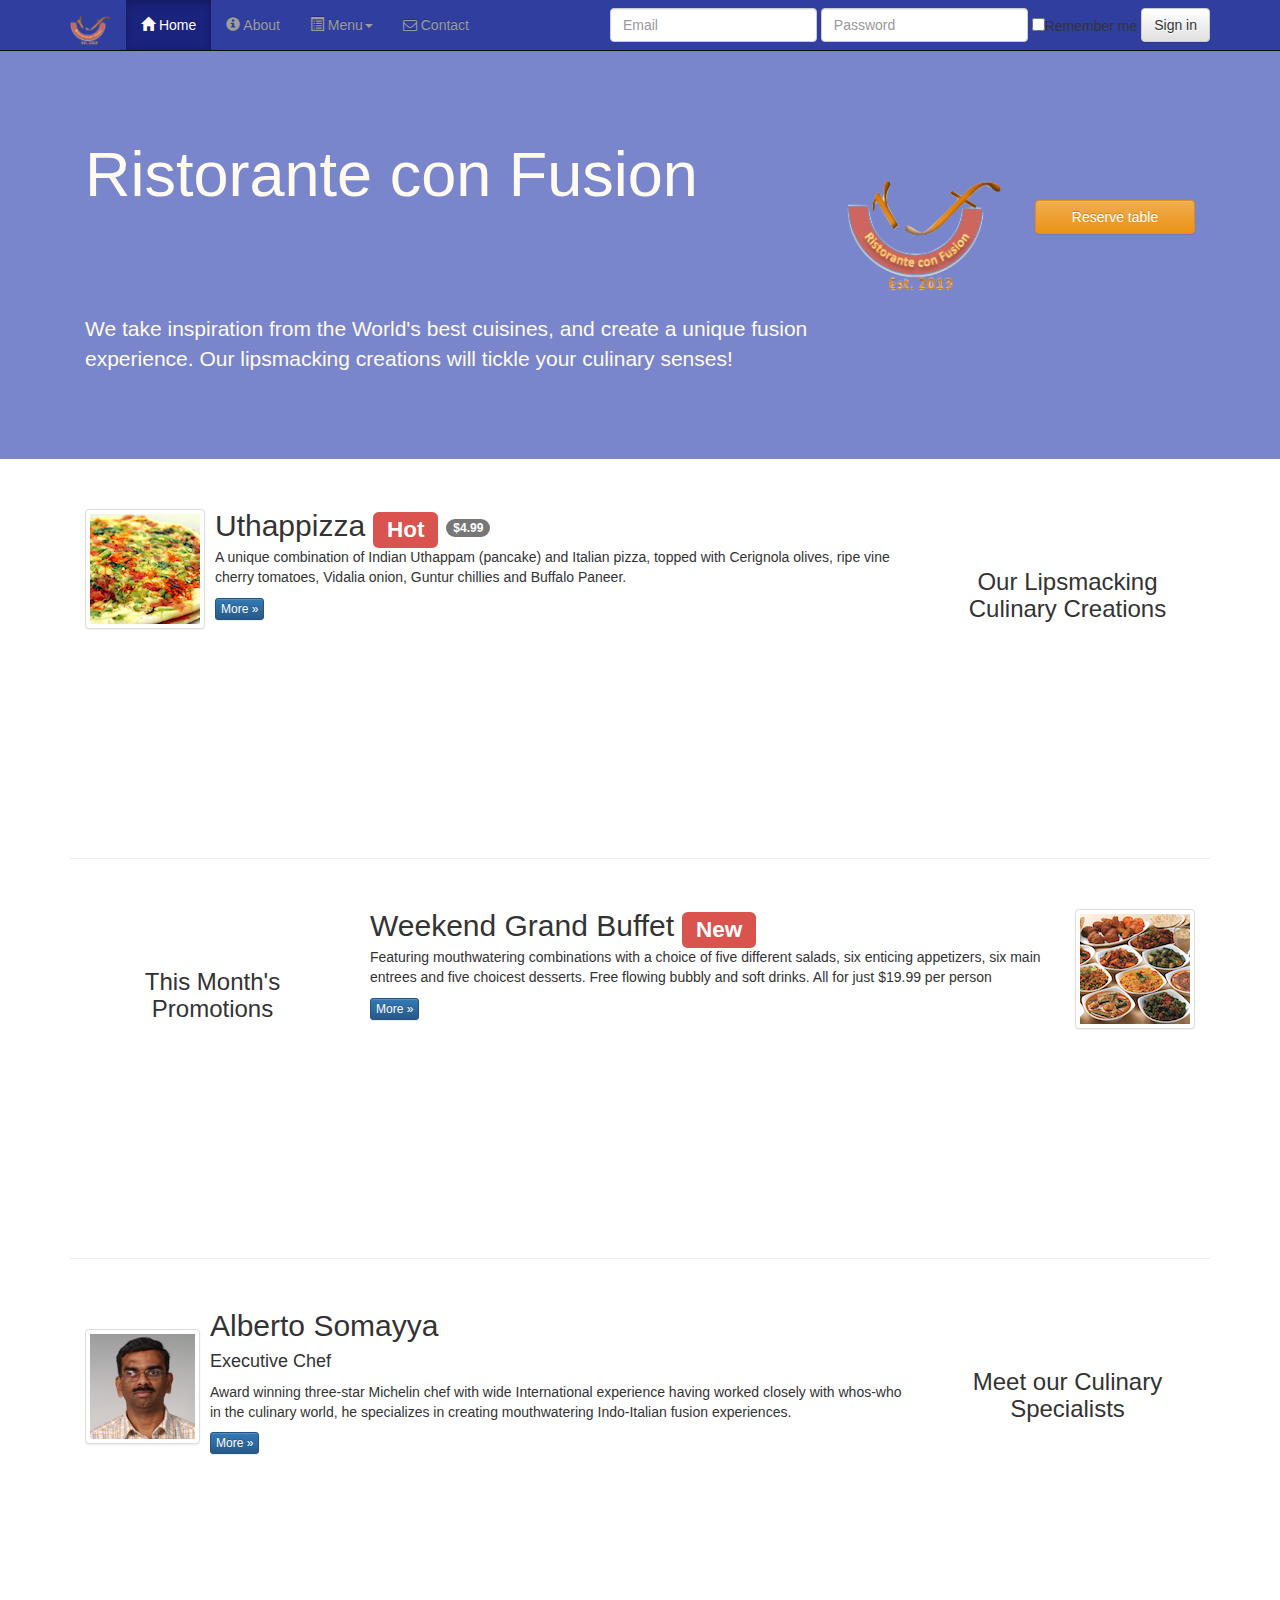
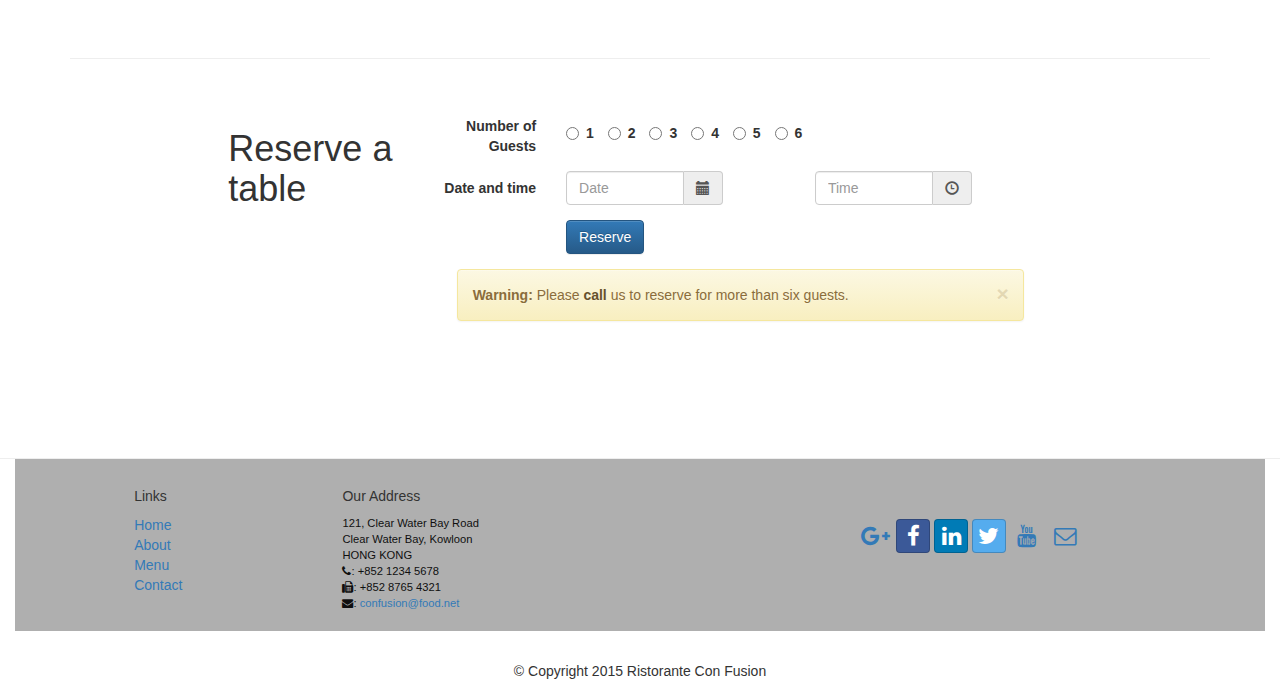
==== index.html @ d941a5f1 "First commit" ====
<!DOCTYPE html>
<html lang="en">

<head>

  <meta charset="utf-8">
  <meta http-equiv="X-UA-Compatible" content="IE=edge">
  <meta name="viewport" content="width=device-width, initial-scale=1">

  <title>Ristorante Con Fusion</title>

  <link href="css/bootstrap.min.css" rel="stylesheet">
  <link href="css/bootstrap-theme.min.css" rel="stylesheet">
  <link href="css/font-awesome.min.css" rel="stylesheet">
  <link href="css/bootstrap-social.css" rel="stylesheet">
  <link href="css/mystyles.css" rel="stylesheet">

</head>

<body>
  <nav class="navbar navbar-inverse navbar-fixed-top" role="navigation">
    <div class="container">
      <div class="navbar-header">
        <button type="button" class="navbar-toggle collapsed" data-toggle="collapse" data-target="#navbar" aria-expanded="false" aria-controls="navbar">
          <span class="sr-only">Toggle navigation</span>
          <span class="icon-bar"></span>
          <span class="icon-bar"></span>
          <span class="icon-bar"></span>
        </button>
        <a class="navbar-brand" href="index.html"><img src="img/logo.png" height=30 width=41></a>
      </div>

      <div id="navbar" class="navbar-collapse collapse">
        <ul class="nav navbar-nav">
         <li class="active"><a href="index.html"><span class="glyphicon glyphicon-home" aria-hidden="true"></span> Home</a></li>
          <li>
            <a href="aboutus.html">
              <span class="glyphicon glyphicon-info-sign" aria-hidden="true"></span> About
            </a>
          </li>
          <li class="dropdown">
            <a href="#" class="dropdown-toggle" data-toggle="dropdown" role="button" aria-haspopup="true" aria-expanded="false">
              <span class="glyphicon glyphicon-list-alt" aria-hidden="true"></span> Menu<span class="caret"></span>
            </a>
            <ul class="dropdown-menu">
              <li><a href="#">Appetizers</a></li>
              <li><a href="#">Main Courses</a></li>
              <li><a href="#">Desserts</a></li>
              <li><a href="#">Drinks</a></li>
              <li role="separator" class="divider"></li>
              <li class="dropdown-header">Specials</li>
              <li><a href="#">Lunch Buffet</a></li>
              <li><a href="#">Weekend Brunch</a></li>
            </ul>
          </li>
          <li>
            <a href="contactus.html"><i class="fa fa-envelope-o"></i> Contact</a>
          </li>
        </ul>

        <div>
          <form class="navbar-form navbar-right">
            <div class="form-group">
              <label class="sr-only" for="email">Email address</label>
              <input type="email" class="form-control" id="email" placeholder="Email">
            </div>

            <div class="form-group">
              <label class="sr-only" for="password">Password</label>
              <input type="password" class="form-control" id="password" placeholder="Password">
            </div>

            <div class="checkbox">
              <label><input type="checkbox">Remember me</label>
            </div>

            <button type="submit" class="btn btn-default">Sign in</button>

          </form>

        </div>
      </div>
    </div>
  </nav>

  <header class="jumbotron">
      <!-- Main component for a primary marketing message or call to action -->
    <div class="container">
      <div class="row row-header">
        <div class="col-xs-12 col-sm-8">
          <h1>Ristorante con Fusion</h1>
          <p style="padding:40px;"></p>
          <p>We take inspiration from the World's best cuisines, and create a unique fusion experience. Our lipsmacking creations will tickle your culinary senses!</p>
        </div>
        <div class="col-xs-12 col-sm-2">
          <p style="padding:20px;"></p>
          <img src="img/logo.png" class="img-responsive">
        </div>
        <div class="col-xs-12 col-sm-2 center-block">
          <a href="#booking_form" class="btn btn-warning btn-block" role="button" style="margin-top:50%; margin-bottom:50%">
            Reserve table
          </a>
        </div>
      </div>
    </div>
  </header>

  <div class="container">
    <div class="row row-content">
      <div class="col-xs-12 col-sm-3 col-sm-push-9">
        <p style="padding:20px;"></p>
        <h3 align=center>Our Lipsmacking Culinary Creations</h3>
      </div>


      <div class="col-xs-12 col-sm-9 col-sm-pull-3">
        <div class="media">
          <div class="media-left media-middle">
            <a href="#">
              <img class="media-object img-thumbnail"
                src="img/uthappizza.png" alt="Uthappizza">
            </a>
          </div>

          <div class="media-body">
            <h2 class="media-heading">Uthappizza
              <span class="label label-danger">Hot</span>
              <span class="badge">$4.99</span>
            </h2>

            <p>
              A unique combination of Indian Uthappam (pancake) and Italian pizza, topped with Cerignola olives, ripe vine cherry tomatoes, Vidalia onion, Guntur chillies and Buffalo Paneer.
            </p>

            <p>
              <a class="btn btn-primary btn-xs" href="#">More &raquo;</a>
            </p>
          </div>
        </div>
      </div>
    </div>


    <div class="row row-content">
      <div class="col-xs-12 col-sm-3">
        <p style="padding:20px;"></p>
        <h3 align=center>This Month's Promotions</h3>
      </div>

      <div class="col-xs-12 col-sm-9">
        <div class="media">
          <div class="media-body">
            <h2 class="media-heading">Weekend Grand Buffet
              <span class="label label-danger">New</span>
            </h2>

            <p>
              Featuring mouthwatering combinations with a choice of five different salads, six enticing appetizers, six main entrees and five choicest desserts. Free flowing bubbly and soft drinks. All for just $19.99 per person
            </p>

            <p>
              <a class="btn btn-primary btn-xs" href="#">More &raquo;</a>
            </p>
          </div>

          <div class="media-right">
            <a href="#">
              <img class="media-object img-thumbnail" src="img/buffet.png" alt="Uthappizza">
            </a>
          </div>
        </div>
      </div>
    </div>



    <div class="row row-content">
      <div class="col-xs-12 col-sm-3 col-sm-push-9">
        <p style="padding:20px;"></p>
        <h3 align=center>Meet our Culinary Specialists</h3>
      </div>

      <div class="col-xs-12 col-sm-9 col-sm-pull-3">
        <div class="media">
          <div class="media-left media-middle">
            <a href="#">
              <img class="media-object img-thumbnail" src="img/alberto.png" alt="Alberto Somayya">
            </a>
          </div>

          <div class="media-body">
            <h2 class="media-heading">Alberto Somayya</h2>
            <h4>Executive Chef</h4>
            <p>
              Award winning three-star Michelin chef with wide International experience having worked closely with whos-who in the culinary world, he specializes in creating mouthwatering Indo-Italian fusion experiences.
            </p>

            <p>
              <a class="btn btn-primary btn-xs" href="#">More &raquo;</a>
            </p>

          </div>
        </div>
      </div>
    </div>
  </div>


  <div class="row row-content">

    <div class="col-xs-12 col-sm-2 col-sm-offset-2">
      <h1>Reserve a table</h1>
    </div>

    <div class="col-xs-12 col-sm-7">

      <form id="booking_form"class="form-horizontal" role="form">
        <div class="form-group">
          <label class="col-sm-2 control-label">Number of Guests</label>
          <div class="radio col-sm-10">

            <label class="radio-inline">
              <input type="radio" name="approve" value="">
                <strong>1</strong>
            </label>

            <label class="radio-inline">
              <input type="radio" name="approve" value="">
                <strong>2</strong>
            </label>

            <label class="radio-inline">
              <input type="radio" name="approve" value="">
                <strong>3</strong>
            </label>

            <label class="radio-inline">
              <input type="radio" name="approve" value="">
                <strong>4</strong>
            </label>

            <label class="radio-inline">
              <input type="radio" name="approve" value="">
                <strong>5</strong>
            </label>

            <label class="radio-inline">
              <input type="radio" name="approve" value="">
                <strong>6</strong>
            </label>
          </div>
        </div>

        <div class="form-group">
          <label class="col-xs-12 col-sm-2 control-label">Date and time</label>
          <div class="col-xs-5 col-sm-4 col-md-3">
            <div class='input-group date'>
              <input type='text' class="form-control" placeholder="Date" />
              <span class="input-group-addon">
                <span class="glyphicon glyphicon-calendar"></span>
              </span>
            </div>
          </div>

          <div class="col-xs-5 col-sm-4 col-md-3 col-md-offset-1">
            <div class='input-group date'>
              <input type='text' class="form-control" placeholder="Time" />
              <span class="input-group-addon">
                <span class="glyphicon glyphicon-time"></span>
              </span>
            </div>
          </div>
        </div>

        <div class="form-group">
          <div class="col-sm-offset-2 col-sm-10">
            <button type="submit" class="btn btn-primary">Reserve</button>
          </div>
        </div>
      </form>

      <div class="col-md-10">
        <div class="alert alert-warning alert-dismissible" role="alert">
          <button type="button" class="close" data-dismiss="alert" aria-label="close">
            <span aria-hidden="true">&times;</span>
          </button>
          <strong>Warning:</strong> Please <a href="tel:+3735959123" class="alert-link">call</a> us to reserve for more than six guests.
        </div>
      </div>
    </div>
  </div>



  <footer>
    <div class="container-fluid">
      <div class="row row-footer">
        <div class="col-xs-5 col-xs-offset-1 col-sm-2 col-sm-offset-1">
          <h5>Links</h5>
            <ul class="list-unstyled">
              <li><a href="index.html">Home</a></li>
              <li><a href="aboutus.html">About</a></li>
              <li><a href="#">Menu</a></li>
              <li><a href="contactus.html">Contact</a></li>
            </ul>
          </div>

          <div class="col-xs-6 col-sm-5">
            <h5>Our Address</h5>
            <address>
              121, Clear Water Bay Road<br>
              Clear Water Bay, Kowloon<br>
              HONG KONG<br>
              <i class="fa fa-phone"></i>: +852 1234 5678<br>
              <i class="fa fa-fax"></i>: +852 8765 4321<br>
              <i class="fa fa-envelope"></i>:
              <a href="mailto:confusion@food.net">confusion@food.net</a>
            </address>
          </div>

          <div class="nav navbar-nav" style="padding: 40px 10px;">
            <a class="btn btn-social-icon btn-google-plus" href="http://google.com/+"><i class="fa fa-google-plus"></i></a>
            <a class="btn btn-social-icon btn-facebook" href="http://www.facebook.com/profile.php?id="><i class="fa fa-facebook"></i></a>
            <a class="btn btn-social-icon btn-linkedin" href="http://www.linkedin.com/in/"><i class="fa fa-linkedin"></i></a>
            <a class="btn btn-social-icon btn-twitter" href="http://twitter.com/"><i class="fa fa-twitter"></i></a>
            <a class="btn btn-social-icon btn-youtube" href="http://youtube.com/"><i class="fa fa-youtube"></i></a>
            <a class="btn btn-social-icon" href="mailto:"><i class="fa fa-envelope-o"></i></a>
          </div>
        </div>

        <div class="col-xs-12">
          <p style="padding:10px;"></p>
          <p align=center>© Copyright 2015 Ristorante Con Fusion</p>

        </div>
      </div>
    </div>
  </footer>
    <!-- jQuery (necessary for Bootstrap's JavaScript plugins) -->
   <script src="https://ajax.googleapis.com/ajax/libs/jquery/1.11.3/jquery.min.js"></script>
   <!-- Include all compiled plugins (below), or include individual files as needed -->
   <script src="js/bootstrap.min.js"></script>

</body>

</html>
---- css/mystyles.css ----
.row-header{
    margin:0px auto;
    padding:0px auto;
}

.row-content {
    margin:0px auto;
    padding: 50px 0px 50px 0px;
    border-bottom: 1px ridge;
    min-height:400px;
}

.row-footer{
    background-color: #AfAfAf;
    margin:0px auto;
    padding: 20px 0px 20px 0px;
}

.jumbotron {
    padding:70px 30px 70px 30px;
    margin:0px auto;
    background: #7986CB ;
    color:floralwhite;
}

address{
    font-size:80%;
    margin:0px;
    color:#0f0f0f;
}

body{
    padding:50px 0px 0px 0px;
    z-index:0;
}

.navbar-inverse {
     background: #303F9F;
}

.navbar-inverse .navbar-nav > .active > a,
.navbar-inverse .navbar-nav > .active > a:hover,
.navbar-inverse .navbar-nav > .active > a:focus {
    color: #fff;
    background: #1A237E;
}

.navbar-inverse .navbar-nav > .open > a,
.navbar-inverse .navbar-nav > .open > a:hover,
.navbar-inverse .navbar-nav > .open > a:focus {
    color: #fff;
    background: #1A237E;
}

.navbar-inverse .navbar-nav .open .dropdown-menu> li> a,
.navbar-inverse .navbar-nav .open .dropdown-menu {
    background-color: #303F9F;
    color:#eeeeee;
}

.navbar-inverse .navbar-nav .open .dropdown-menu> li> a:hover {
    color:#000000;
}


.tab-content {
    border-left: 1px solid #ddd;
    border-right: 1px solid #ddd;
    border-bottom: 1px solid #ddd;
    padding: 10px;
}

.affix {
  top:100px;
}
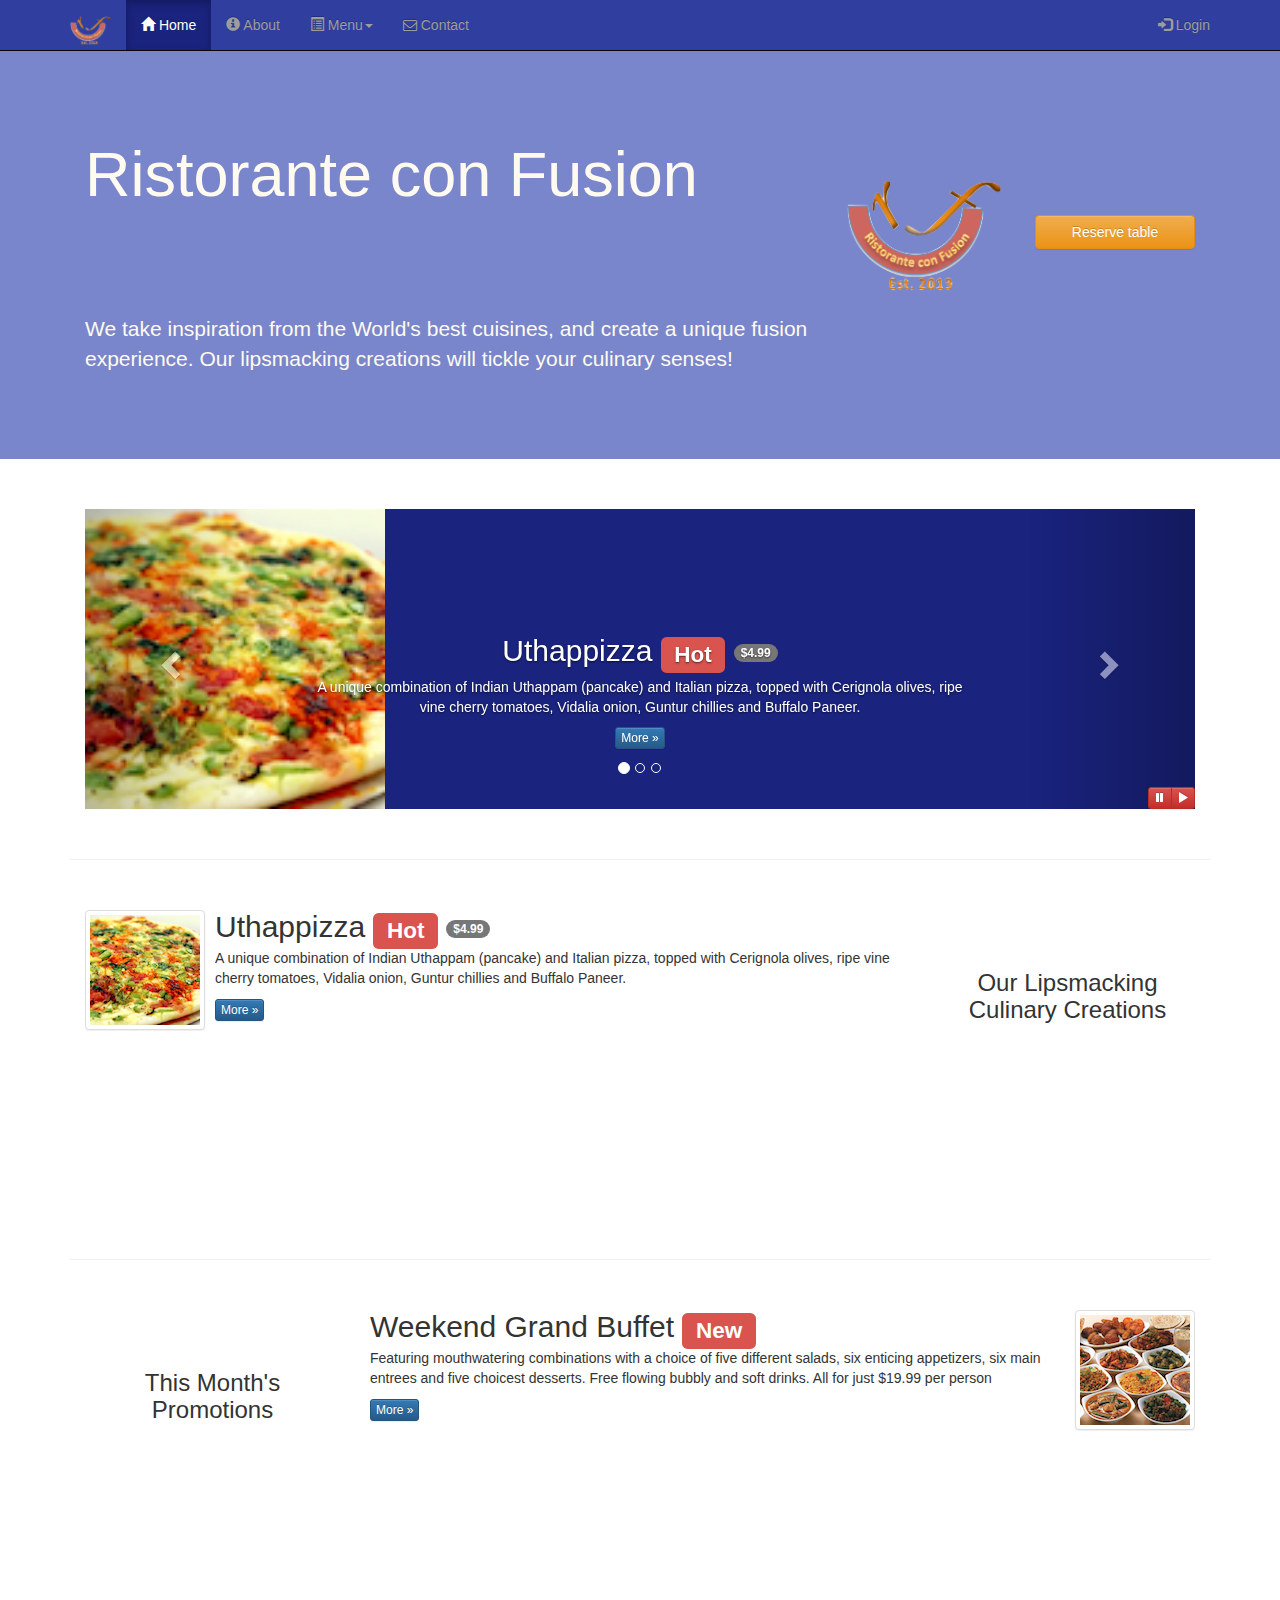
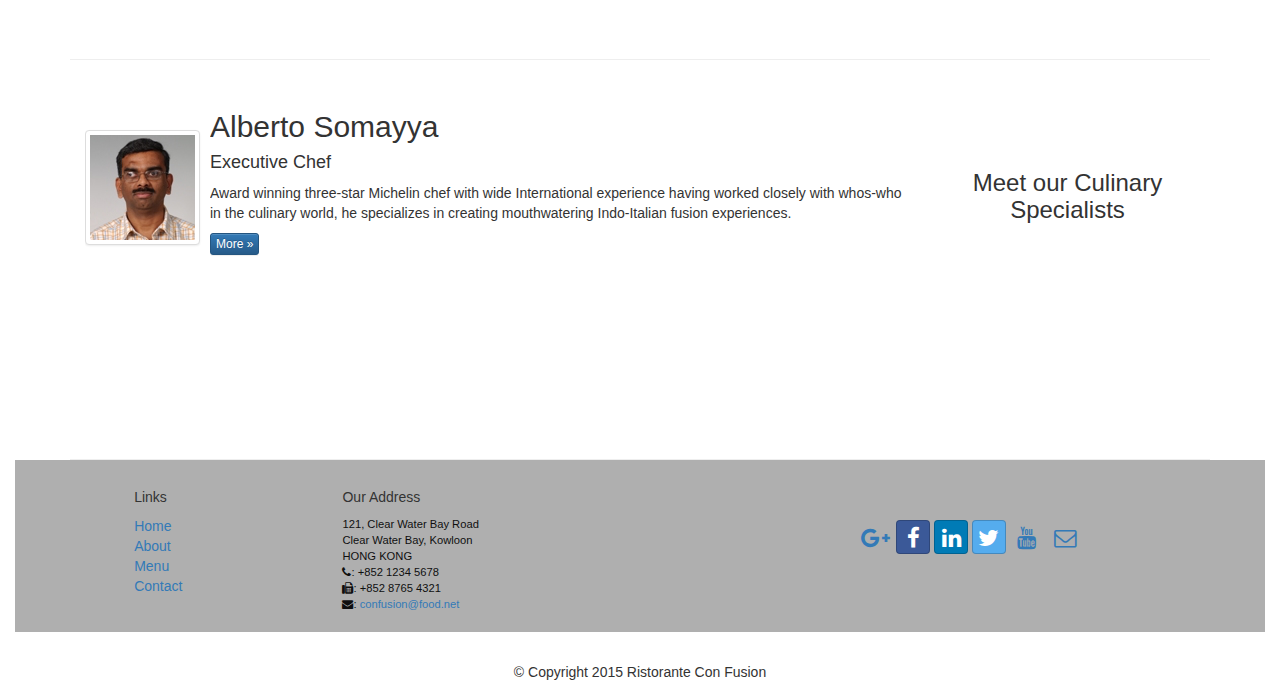
==== commit f9f21b8a: "Homework" ====
--- a/index.html
+++ b/index.html
@@ -9,9 +9,9 @@
 
   <title>Ristorante Con Fusion</title>
 
-  <link href="css/bootstrap.min.css" rel="stylesheet">
-  <link href="css/bootstrap-theme.min.css" rel="stylesheet">
-  <link href="css/font-awesome.min.css" rel="stylesheet">
+  <link href="bower_components/bootstrap/dist/css/bootstrap.min.css" rel="stylesheet">
+  <link href="bower_components/bootstrap/dist/css/bootstrap-theme.min.css" rel="stylesheet">
+  <link href="bower_components/font-awesome/css/font-awesome.min.css" rel="stylesheet">
   <link href="css/bootstrap-social.css" rel="stylesheet">
   <link href="css/mystyles.css" rel="stylesheet">
 
@@ -57,55 +57,337 @@
             <a href="contactus.html"><i class="fa fa-envelope-o"></i> Contact</a>
           </li>
         </ul>
-
-        <div>
-          <form class="navbar-form navbar-right">
+                  <ul class="nav navbar-nav navbar-right">
+                     <li><a id="login">
+                     <span class="glyphicon glyphicon-log-in"></span> Login</a>
+                     </li>
+                 </ul>
+
+              </div>
+            </div>
+          </nav>
+
+          <div id="loginModal" class="modal fade" role="dialog">
+            <div class="modal-dialog">
+
+              <div class="modal-content">
+                <div class="modal-header">
+                  <button type="button" class="close" data-dismiss="modal">&times;</button>
+                  <h4 class="modal-title">Login </h4>
+                </div>
+
+                <div class="modal-body">
+                  <form class="form-inline">
+                    <div class="form-group">
+                      <label class="sr-only" for="email">Email address</label>
+                      <input type="email" class="form-control" id="email" placeholder="Email">
+                    </div>
+
+                    <div class="form-group">
+                      <label class="sr-only" for="password">Password</label>
+                      <input type="password" class="form-control" id="password" placeholder="Password">
+                    </div>
+
+                    <div class="checkbox">
+                      <label><input type="checkbox">Remember me</label>
+                    </div>
+
+                    <button type="submit" class="btn btn-info btn-sm">Sign in</button>
+                    <button type="button" class="btn btn-default btn-sm" data-dismiss="modal">Cancel</button>
+
+                  </form>
+<!--
+          <ul class="nav navbar-nav navbar-right">
+             <li><a data-toggle="modal" data-target="#loginModal">
+             <span class="glyphicon glyphicon-log-in"></span> Login</a>
+             </li>
+         </ul>
+
+      </div>
+    </div>
+  </nav>
+
+  <div id="loginModal" class="modal fade" role="dialog">
+    <div class="modal-dialog">
+
+      <div class="modal-content">
+        <div class="modal-header">
+          <button type="button" class="close" data-dismiss="modal">&times;</button>
+          <h4 class="modal-title">Login </h4>
+        </div>
+
+        <div class="modal-body">
+          <form class="form-inline">
+            <div class="form-group">
+              <label class="sr-only" for="email">Email address</label>
+              <input type="email" class="form-control" id="email" placeholder="Email">
+            </div>
+
+            <div class="form-group">
+              <label class="sr-only" for="password">Password</label>
+              <input type="password" class="form-control" id="password" placeholder="Password">
+            </div>
+
+            <div class="checkbox">
+              <label><input type="checkbox">Remember me</label>
+            </div>
+
+            <button type="submit" class="btn btn-info btn-sm">Sign in</button>
+            <button type="button" class="btn btn-default btn-sm" data-dismiss="modal">Cancel</button>
+
+          </form>
+
+-->
+
+        </div>
+      </div>
+    </div>
+  </div>
+
+  <div id="reserveModal" class="modal fade" role="dialog">
+    <div class="modal-dialog">
+      <!-- Modal content-->
+      <div class="modal-content">
+
+        <div class="modal-header">
+          <button type="button" class="close" data-dismiss="modal">&times;</button>
+          <h4 class="modal-title">Reserve table </h4>
+        </div>
+
+        <div class="modal-body">
+
+          <form class="form-horizontal" role="form">
+
             <div class="form-group">
-              <label class="sr-only" for="email">Email address</label>
-              <input type="email" class="form-control" id="email" placeholder="Email">
+
+              <label class="col-sm-2 control-label">
+                Number of Guests
+              </label>
+
+              <div class="radio col-sm-10">
+                <label class="radio-inline">
+                  <input type="radio" name="approve" value="">
+                  <strong>1</strong>
+                </label>
+
+                <label class="radio-inline">
+                  <input type="radio" name="approve" value="">
+                  <strong>2</strong>
+                </label>
+
+                <label class="radio-inline">
+                  <input type="radio" name="approve" value="">
+                  <strong>3</strong>
+                </label>
+
+                <label class="radio-inline">
+                  <input type="radio" name="approve" value="">
+                  <strong>4</strong>
+                </label>
+
+                <label class="radio-inline">
+                  <input type="radio" name="approve" value="">
+                  <strong>5</strong>
+                </label>
+
+                <label class="radio-inline">
+                  <input type="radio" name="approve" value="">
+                  <strong>6</strong>
+                </label>
+              </div>
             </div>
 
             <div class="form-group">
-              <label class="sr-only" for="password">Password</label>
-              <input type="password" class="form-control" id="password" placeholder="Password">
-            </div>
-
-            <div class="checkbox">
-              <label><input type="checkbox">Remember me</label>
-            </div>
-
-            <button type="submit" class="btn btn-default">Sign in</button>
+              <label class="col-sm-2 control-label">
+                Section
+              </label>
+
+              <div class="radio col-sm-10">
+                <div class="btn-group" data-toggle="buttons">
+
+                  <label class="btn btn-success active">
+                    <input type="radio" name="options" id="option1" autocomplete="off" checked>Non-smoking
+                  </label>
+
+                  <label class="btn btn-danger">
+                    <input type="radio" name="options" id="option2" autocomplete="off">Smoking
+                  </label>
+
+                </div>
+
+              </div>
+            </div>
+
+
+            <div class="form-group">
+              <label class="col-xs-12 col-sm-2 control-label">
+                Date and time
+              </label>
+
+              <div class="col-xs-5 col-sm-4 col-md-3">
+                <div class='input-group date'>
+                  <input type='text' class="form-control" placeholder="Date" />
+                  <span class="input-group-addon">
+                    <span class="glyphicon glyphicon-calendar"></span>
+                  </span>
+                </div>
+              </div>
+
+              <div class="col-xs-5 col-sm-4 col-md-3 col-md-offset-1">
+                <div class='input-group date'>
+                  <input type='text' class="form-control" placeholder="Time" />
+                  <span class="input-group-addon">
+                    <span class="glyphicon glyphicon-time"></span>
+                  </span>
+                </div>
+              </div>
+
+            </div>
+
+            <div class="form-group">
+              <div class="col-sm-offset-2 col-sm-10">
+                <button type="submit" class="btn btn-primary">Reserve</button>
+                <button input type="cancel" class="btn btn-default">Cancel</button>
+              </div>
+            </div>
 
           </form>
 
-        </div>
-      </div>
-    </div>
-  </nav>
+
+          <div class="alert alert-warning alert-dismissible" role="alert">
+            <button type="button" class="close" data-dismiss="alert" aria-label="close">
+              <span aria-hidden="true">&times;</span>
+            </button>
+            <strong>Warning:</strong> Please <a href="tel:+3735959123" class="alert-link">call</a> us to reserve for more than six guests.
+          </div>
+
+        </div>
+      </div>
+    </div>
+  </div>
 
   <header class="jumbotron">
       <!-- Main component for a primary marketing message or call to action -->
     <div class="container">
       <div class="row row-header">
+
         <div class="col-xs-12 col-sm-8">
           <h1>Ristorante con Fusion</h1>
           <p style="padding:40px;"></p>
           <p>We take inspiration from the World's best cuisines, and create a unique fusion experience. Our lipsmacking creations will tickle your culinary senses!</p>
         </div>
+
         <div class="col-xs-12 col-sm-2">
           <p style="padding:20px;"></p>
           <img src="img/logo.png" class="img-responsive">
         </div>
+
         <div class="col-xs-12 col-sm-2 center-block">
-          <a href="#booking_form" class="btn btn-warning btn-block" role="button" style="margin-top:50%; margin-bottom:50%">
-            Reserve table
+          <p style="padding: 40px;">
+          </p>
+
+
+        <a type="button" id="reserveButton" class="btn btn-warning btn-block" data-placement="bottom">Reserve table </a>
+      </div>
+
+
+
+<!--
+          <a type="button" class="btn btn-warning btn-block" data-placement="bottom" data-toggle="modal" data-target="#reserveModal">Reserve table </a>
+        </div>
+
+-->
+      </div>
+    </div>
+  </header>
+
+
+
+  <div class="container">
+    <div class="row row-content">
+      <div class="col-xs-12">
+        <div id="mycarousel" class="carousel slide" data-ride="carousel">
+        <!-- Wrapper for slides -->
+        <!-- Indicators -->
+          <ol class="carousel-indicators">
+            <li data-target="#mycarousel" data-slide-to="0" class="active"></li>
+            <li data-target="#mycarousel" data-slide-to="1"></li>
+            <li data-target="#mycarousel" data-slide-to="2"></li>
+          </ol>
+
+          <div class="carousel-inner" role="listbox">
+            <div class="item active">
+              <img class="img-responsive" src="img/uthappizza.png" alt="Uthappizza">
+              <div class="carousel-caption">
+                <h2>Uthappizza <span class="label label-danger">Hot</span>
+                  <span class="badge">$4.99</span>
+                </h2>
+
+                <p>
+                  A unique combination of Indian Uthappam (pancake) and Italian pizza, topped with Cerignola olives, ripe vine cherry tomatoes, Vidalia onion, Guntur chillies and Buffalo Paneer.
+                </p>
+
+                <p>
+                  <a class="btn btn-primary btn-xs" href="#">More &raquo;
+                  </a>
+                </p>
+              </div>
+            </div>
+
+            <div class="item">
+              <img class="img-responsive" src="img/buffet.png" alt="Weekend Grand Buffet">
+              <div class="carousel-caption">
+                <h2>
+                  Weekend Grand Buffet <span class="label label-danger label-xs">New</span>
+                </h2>
+
+                <p>
+                 Featuring mouthwatering combinations with a choice of five different salads, six enticing appetizers, six main entrees and five choicest desserts. Free flowing bubbly and soft drinks. All for just $19.99 per person
+                </p>
+
+                <p>
+                  <a class="btn btn-primary btn-xs" href="#">More &raquo;</a>
+                </p>
+              </div>
+            </div>
+
+            <div class="item">
+              <img class="img-responsive" src="img/alberto.png" alt="Alberto Somayya">
+              <div class="carousel-caption">
+                <h2>Alberto Somayya</h2>
+                <h4>Executive Chef</h4>
+                <p>
+                  Award winning three-star Michelin chef with wide International experience having worked closely with whos-who in the culinary world, he specializes in creating mouthwatering Indo-Italian fusion experiences.
+                </p>
+
+                <p>
+                  <a class="btn btn-primary btn-xs" href="#">More &raquo;</a>
+                </p>
+              </div>
+            </div>
+
+          </div>
+         <!-- Controls -->
+          <a class="left carousel-control" href="#mycarousel" role="button" data-slide="prev">
+            <span class="glyphicon glyphicon-chevron-left" aria-hidden="true"></span>
+            <span class="sr-only">Previous</span>
           </a>
-        </div>
-      </div>
-    </div>
-  </header>
-
-  <div class="container">
+          <a class="right carousel-control" href="#mycarousel" role="button" data-slide="next">
+            <span class="glyphicon glyphicon-chevron-right" aria-hidden="true"></span>
+            <span class="sr-only">Next</span>
+          </a>
+          <div class="btn-group" id="carouselButtons">
+            <button class="btn btn-danger btn-xs" id="carousel-pause">
+              <span class="glyphicon glyphicon-pause" aria-hidden="true"></span>
+            </button>
+            <button class="btn btn-danger btn-xs" id="carousel-play">
+              <span class="glyphicon glyphicon-play" aria-hidden="true"></span>
+            </button>
+          </div>
+        </div>
+      </div>
+    </div>
+
     <div class="row row-content">
       <div class="col-xs-12 col-sm-3 col-sm-push-9">
         <p style="padding:20px;"></p>
@@ -204,92 +486,6 @@
       </div>
     </div>
   </div>
-
-
-  <div class="row row-content">
-
-    <div class="col-xs-12 col-sm-2 col-sm-offset-2">
-      <h1>Reserve a table</h1>
-    </div>
-
-    <div class="col-xs-12 col-sm-7">
-
-      <form id="booking_form"class="form-horizontal" role="form">
-        <div class="form-group">
-          <label class="col-sm-2 control-label">Number of Guests</label>
-          <div class="radio col-sm-10">
-
-            <label class="radio-inline">
-              <input type="radio" name="approve" value="">
-                <strong>1</strong>
-            </label>
-
-            <label class="radio-inline">
-              <input type="radio" name="approve" value="">
-                <strong>2</strong>
-            </label>
-
-            <label class="radio-inline">
-              <input type="radio" name="approve" value="">
-                <strong>3</strong>
-            </label>
-
-            <label class="radio-inline">
-              <input type="radio" name="approve" value="">
-                <strong>4</strong>
-            </label>
-
-            <label class="radio-inline">
-              <input type="radio" name="approve" value="">
-                <strong>5</strong>
-            </label>
-
-            <label class="radio-inline">
-              <input type="radio" name="approve" value="">
-                <strong>6</strong>
-            </label>
-          </div>
-        </div>
-
-        <div class="form-group">
-          <label class="col-xs-12 col-sm-2 control-label">Date and time</label>
-          <div class="col-xs-5 col-sm-4 col-md-3">
-            <div class='input-group date'>
-              <input type='text' class="form-control" placeholder="Date" />
-              <span class="input-group-addon">
-                <span class="glyphicon glyphicon-calendar"></span>
-              </span>
-            </div>
-          </div>
-
-          <div class="col-xs-5 col-sm-4 col-md-3 col-md-offset-1">
-            <div class='input-group date'>
-              <input type='text' class="form-control" placeholder="Time" />
-              <span class="input-group-addon">
-                <span class="glyphicon glyphicon-time"></span>
-              </span>
-            </div>
-          </div>
-        </div>
-
-        <div class="form-group">
-          <div class="col-sm-offset-2 col-sm-10">
-            <button type="submit" class="btn btn-primary">Reserve</button>
-          </div>
-        </div>
-      </form>
-
-      <div class="col-md-10">
-        <div class="alert alert-warning alert-dismissible" role="alert">
-          <button type="button" class="close" data-dismiss="alert" aria-label="close">
-            <span aria-hidden="true">&times;</span>
-          </button>
-          <strong>Warning:</strong> Please <a href="tel:+3735959123" class="alert-link">call</a> us to reserve for more than six guests.
-        </div>
-      </div>
-    </div>
-  </div>
-
 
 
   <footer>
@@ -337,9 +533,32 @@
     </div>
   </footer>
     <!-- jQuery (necessary for Bootstrap's JavaScript plugins) -->
-   <script src="https://ajax.googleapis.com/ajax/libs/jquery/1.11.3/jquery.min.js"></script>
-   <!-- Include all compiled plugins (below), or include individual files as needed -->
-   <script src="js/bootstrap.min.js"></script>
+    <script src="bower_components/jquery/dist/jquery.min.js"></script>
+    <!-- Include all compiled plugins (below), or include individual files as needed -->
+    <script src="bower_components/bootstrap/dist/js/bootstrap.min.js"></script>
+
+   <script>
+    $(document).ready(function(){
+      $("#mycarousel").carousel( { interval: 2000 } );
+
+      $("#carousel-pause").click(function(){
+        $("#mycarousel").carousel('pause');
+      });
+
+      $("#carousel-play").click(function(){
+        $("#mycarousel").carousel('cycle');
+      });
+
+      $("#login").click(function(){
+        $("#loginModal").modal('show');
+      });
+
+      $("#reserveButton").click(function(){
+        $("#reserveModal").modal('show');
+      });
+
+    });
+    </script>
 
 </body>
 
--- a/css/mystyles.css
+++ b/css/mystyles.css
@@ -1,75 +1,101 @@
-.row-header{
-    margin:0px auto;
-    padding:0px auto;
+.row-header {
+  margin: 0px auto;
+  padding: 0px 0px;
 }
-
 .row-content {
-    margin:0px auto;
-    padding: 50px 0px 50px 0px;
-    border-bottom: 1px ridge;
-    min-height:400px;
+  margin: 0px auto;
+  padding: 50px 0px;
+  border-bottom: 1px ridge;
+  min-height: 400px;
 }
-
-.row-footer{
-    background-color: #AfAfAf;
-    margin:0px auto;
-    padding: 20px 0px 20px 0px;
+.row-footer {
+  margin: 0px auto;
+  padding: 20px 0px;
+  background-color: #AfAfAf;
 }
-
 .jumbotron {
-    padding:70px 30px 70px 30px;
-    margin:0px auto;
-    background: #7986CB ;
-    color:floralwhite;
+  margin: 0px auto;
+  padding: 70px 30px;
+  background: #7986CB;
+  color: floralwhite;
 }
-
-address{
-    font-size:80%;
-    margin:0px;
-    color:#0f0f0f;
+.carousel {
+  background: #1a237e;
 }
-
-body{
-    padding:50px 0px 0px 0px;
-    z-index:0;
+.carousel .item {
+  height: 300px;
 }
-
+.carousel .item img {
+  left: 0;
+  min-height: 300px;
+  position: absolute;
+  top: 0;
+}
 .navbar-inverse {
-     background: #303F9F;
+  background: #303f9f;
+  color: #ffffff;
 }
-
-.navbar-inverse .navbar-nav > .active > a,
-.navbar-inverse .navbar-nav > .active > a:hover,
+.navbar-inverse .navbar-nav > .active > a {
+  background: #1a237e;
+  color: #ffffff;
+}
+.navbar-inverse .navbar-nav > .active > a:hover {
+  background: #1a237e;
+  color: #ffffff;
+}
 .navbar-inverse .navbar-nav > .active > a:focus {
-    color: #fff;
-    background: #1A237E;
+  background: #1a237e;
+  color: #ffffff;
 }
-
-.navbar-inverse .navbar-nav > .open > a,
-.navbar-inverse .navbar-nav > .open > a:hover,
+.navbar-inverse .navbar-nav > .open > a {
+  background: #1a237e;
+  color: #ffffff;
+}
+.navbar-inverse .navbar-nav > .open > a:hover {
+  background: #1a237e;
+  color: #ffffff;
+}
 .navbar-inverse .navbar-nav > .open > a:focus {
-    color: #fff;
-    background: #1A237E;
+  background: #1a237e;
+  color: #ffffff;
 }
-
-.navbar-inverse .navbar-nav .open .dropdown-menu> li> a,
+.navbar-inverse .navbar-nav .open .dropdown-menu > li > a {
+  background-color: #303f9f;
+  color: #eeeeee;
+}
+.navbar-inverse .navbar-nav .open .dropdown-menu > li > a:hover {
+  color: #000000;
+}
 .navbar-inverse .navbar-nav .open .dropdown-menu {
-    background-color: #303F9F;
-    color:#eeeeee;
+  background-color: #303f9f;
+  color: #eeeeee;
 }
-
-.navbar-inverse .navbar-nav .open .dropdown-menu> li> a:hover {
-    color:#000000;
+address {
+  color: #0f0f0f;
+  font-size: 80%;
+  margin: 0px;
+}
+body {
+  align: center;
+  padding: 50px 0px 0px 0px;
+  z-index: 0;
+}
+.tab-content {
+  border-bottom: 1px solid #dddddd;
+  border-left: 1px solid #dddddd;
+  border-right: 1px solid #dddddd;
+  padding: 10px;
+}
+.affix {
+  top: 100px;
+}
+#carouselButtons {
+  bottom: 0px;
+  position: absolute;
+  right: 0px;
 }
 
 
-.tab-content {
-    border-left: 1px solid #ddd;
-    border-right: 1px solid #ddd;
-    border-bottom: 1px solid #ddd;
-    padding: 10px;
+#login {
+  cursor: pointer;
 }
-
-.affix {
-  top:100px;
-}
